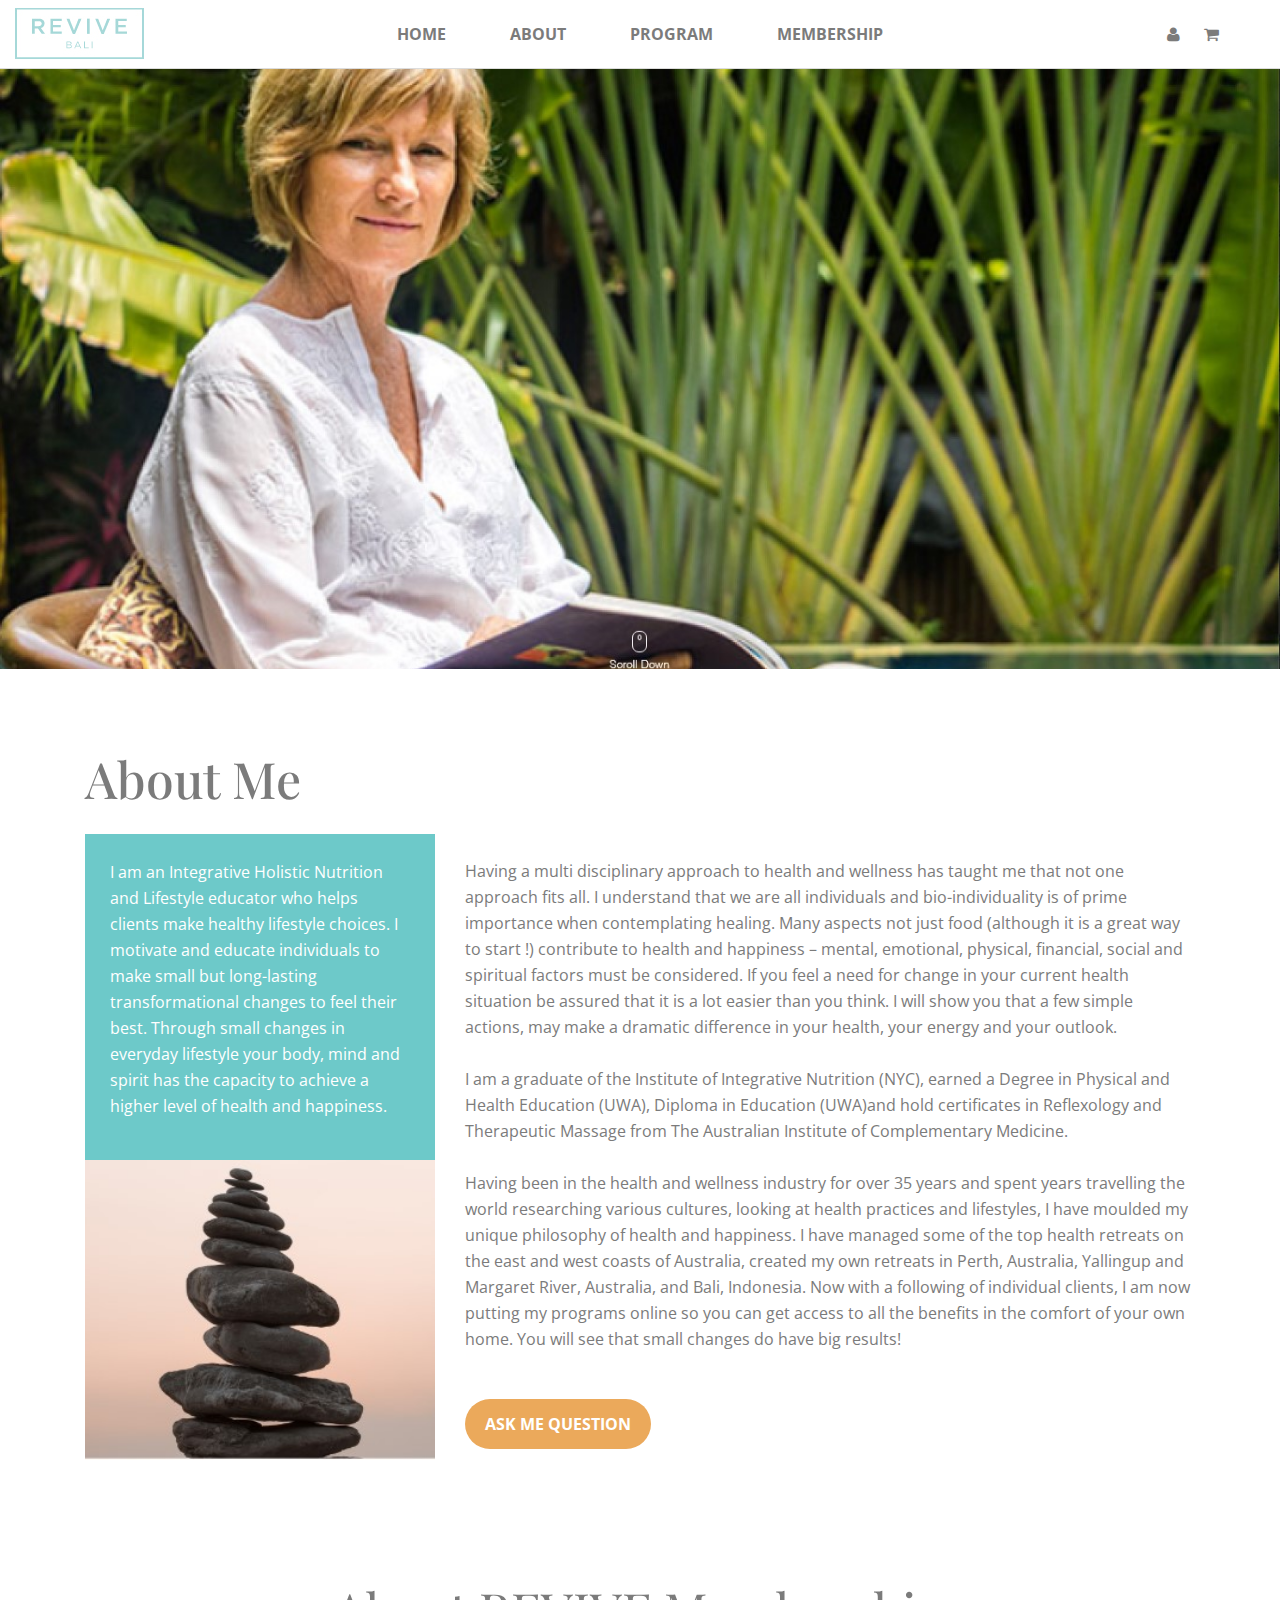
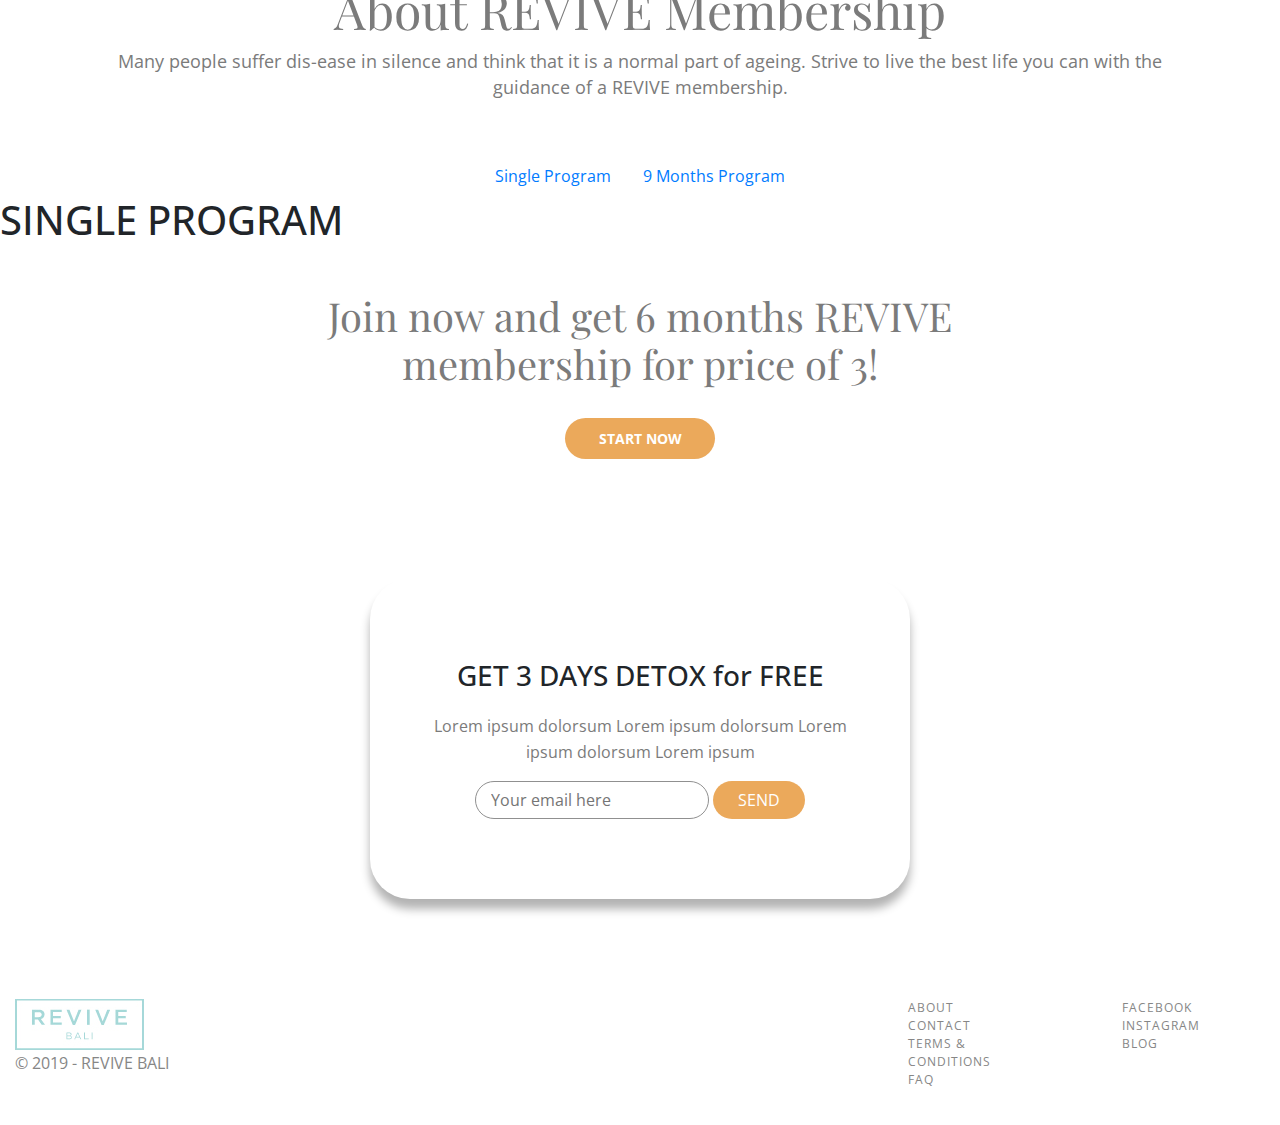
==== about.html @ ea2f96fe "'update_about'" ====
<!DOCTYPE HTML>
<html lang="en">
  <head>
    <meta charset="utf-8">
    <meta name="viewport" content="width=device-width, initial-scale=1, shrink-to-fit=no">
    
    <title>ABOUT - REVIVE</title>
    <link rel="stylesheet" href="css/bootstrap.min.css">
    <link rel="stylesheet" href="css/font-awesome.css">
    <link rel="stylesheet" href="css/style.css">

  </head>
  <body>

    <div class="col-lg-12 header">
      <div class="row">
        <div class="col-lg-2">
          <img src="images/logo.jpg" class="img-fluid" alt="REVIVE">
          <div class="barmenu">
              <a href="#" class="menu">
                  <div class="bar"></div>
                  <div class="bar"></div>
                  <div class="bar"></div>
              </a>
          </div>
        </div>
        <div class="col-lg-8">
          <ul class="mainmenu">
              <li><a href="#">HOME</a></li>
              <li><a href="#">ABOUT</a></li>
              <li><a href="#">PROGRAM</a></li>
              <li><a href="#">MEMBERSHIP</a></li>
          </ul>
        </div>
        <div class="col-lg-2">
          <ul class="rightmenu">
              <li><a href="#"><i class="fa fa-user" aria-hidden="true"></i></a></li>
              <li><a href="#"><i class="fa fa-shopping-cart" aria-hidden="true"></i></a></li>
          </ul>
        </div>
      </div>
    </div>

    <div class="banner bannerhalf morehalfheight" style="background:url(images/about1.jpg) no-repeat center top;background-size:cover;-webkit-background-size:cover;-moz-background-size:cover;-ms-background-size:cover;-o-background-size:cover;">
    </div>

    <div class="about1">
    	<div class="container">
    		<div class="row">
    			<div class="col-lg-12">
    				<h1>About Me</h1>
    			</div>
    			<div class="col-lg-4">
    				<div class="tb">
    					<div class="cell">
    						<div class="wrapblue">
    							<p>I am an Integrative Holistic Nutrition and Lifestyle educator who helps clients make healthy lifestyle choices.    I motivate and educate individuals to make small but long-lasting transformational changes to feel their best. Through small changes in everyday lifestyle your body, mind and spirit has the capacity to achieve a higher level of health and happiness.</p>
    						</div>
    						<div class="wrapimgstone" style="background:url('images/about2.jpg') no-repeat center center;background-size: cover;-webkit-background-size: cover;-moz-background-size: cover;-ms-background-size: cover;-o-background-size: cover;"></div>
    					</div>
    				</div>
    			</div>

    			<div class="col-lg-8">
    				<div class="tb">
    					<div class="cell">
    						<div class="wraptransparent">
    							<p>Having a multi disciplinary approach to health and wellness has taught  me that not one approach fits all.  I understand that we are all individuals and bio-individuality is of prime importance when contemplating healing.  Many aspects not just food (although it is a great way to start !) contribute to health and happiness – mental, emotional, physical, financial, social and spiritual factors must be considered.  If you feel a need for change in your current health situation be assured that it is a lot easier than you think.  I will show you that a few simple actions, may make a dramatic difference in your health, your energy and your outlook.<br><br>

I am a graduate of the Institute of Integrative Nutrition (NYC), earned a Degree in Physical and Health Education (UWA), Diploma in Education (UWA)and hold certificates in Reflexology and Therapeutic Massage from The Australian Institute of Complementary Medicine.<br><br>

Having been in the health and wellness industry for over 35 years and spent years travelling the world researching various cultures, looking at health practices and lifestyles, I have moulded my unique philosophy of health and happiness.  I have managed some of the top health retreats on the east and west coasts of Australia,  created my own retreats in Perth, Australia, Yallingup and Margaret River, Australia, and Bali, Indonesia. Now with a following of individual clients, I am now  putting my programs online so you can get access to all the benefits in the comfort of your own home. You will see that small changes do have big results!   
</p>						
								<div class="atag">
									<a href="#">ASK ME QUESTION</a>
								</div>
    						</div>
    					</div>
    				</div>
    			</div>

    		</div>
    	</div>
    </div>

    <div class="about2">
    	<div class="container">
    		<div class="row">
    			<div class="col-lg-12">
    				<h2>About REVIVE Membership</h2>
    				<p>Many people suffer dis-ease in silence and think that it is a normal part of ageing. Strive to live the best life you can with the guidance of a REVIVE membership.</p>
    			</div>
    		</div>
    	</div>
    </div>

    <div class="tabprogram">
    	<div class="container">
    		<div class="row">
    			<div class="col-lg-12">
    				<ul class="nav justify-content-center">
					  <li class="nav-item">
					    <a class="nav-link singleprog" href="#">Single Program</a>
					  </li>
					  <li class="nav-item">
					    <a class="nav-link 9monthprog" href="#">9 Months Program</a>
					  </li>
					</ul>
    			</div>
    		</div>
    	</div>
    </div>


    <div class="hide" id="singleprog">
    	<h1>SINGLE PROGRAM</h1>
    </div>

    <div class="hide" id="9monthprog">
    	<h1>9 Months PROGRAM</h1>
    </div>

    <div class="joinnow" style="background:url(https://via.placeholder.com/1920) no-repeat center center;background-size:cover;-webkit-background-size:cover;-moz-background-size:cover;-ms-background-size:cover;-o-background-size:cover;">
		<div class="container">
			<div class="row">
				<div class="col-lg-8 offset-lg-2">
					<h3>Join now and get 6 months REVIVE membership for price of 3!</h3>
					<div class="atag">
						<a href="#">START NOW</a>
					</div>
				</div>
			</div>
		</div>
   	</div>

    <div class="newsletter">
      <div class="container">
        <div class="row">
            <div class="col-lg-6 offset-lg-3">
                <div class="wrapform">
                  <h3 class="text-center">GET 3 DAYS DETOX for FREE</h3>
                  <p class="text-center">Lorem ipsum dolorsum Lorem ipsum dolorsum Lorem ipsum dolorsum Lorem ipsum </p>

                  <form>
                      <input type="email" placeholder="Your email here"> <input type="submit" value="SEND">
                  </form>
                </div>
            </div>
        </div>
      </div>
    </div>

    <div class="col-lg-12 footer">
      <div class="row">
        

        <div class="col-lg-8">
          <img src="images/logo.jpg" class="img-fluid" alt="REVIVE"><br>
          <p>&copy; 2019 - REVIVE BALI</p>
        </div>
        <div class="col-lg-2">
          <ul>
              <li><a href="#">ABOUT</a></li>
              <li><a href="#">CONTACT</a></li>
              <li><a href="#">TERMS & CONDITIONS</a></li>
              <li><a href="#">FAQ</a></li>
          </ul>
        </div>
        <div class="col-lg-2">
          <ul>
              <li><a href="#">FACEBOOK</a></li>
              <li><a href="#">INSTAGRAM</a></li>
              <li><a href="#">BLOG</a></li>
          </ul>
        </div>

      </div>
    </div>

    <script src="js/jquery.min.js"></script>
    <script src="js/bootstrap.min.js"></script>
    <script>
        $(document).on('ready', function(){
            $('.barmenu a').on('click', function(){
                $('ul.mainmenu').toggleClass('mainmenuopen');
                $('ul.rightmenu').toggleClass('rightmenuopen');
            })

            $('#singleprog').addClass('opennow')

            $('.singleprog').on('click', function(){
            	$('#9monthprog').removeClass('opennow')
            	$('#singleprog').addClass('opennow')
            	return false;
            })

             $('.9monthprog').on('click', function(){
             	$('#singleprog').removeClass('opennow')
            	$('#9monthprog').addClass('opennow')
            	return false;
            })
        })
    </script>
  </body>
</html>
---- css/style.css ----
@import url('https://fonts.googleapis.com/css?family=Open+Sans:300,300i,400,400i,600,600i,700,700i,800,800i|Playfair+Display:400,400i,700,700i,900,900i&display=swap');
/*


    font-family: 'Playfair Display', serif;

    font-family: 'Open Sans', sans-serif;

*/
*{
	font-family: 'Open Sans', sans-serif;
	font-weight: 400;
}
.hide{
	display: none;
}
.opennow{
	display: block;
}
p{
	color:#7b7b7b;
	line-height: 26px;
}
.space{
	height: 40px;
}
html,body{
	width: 100%;
	height: 100%;
}
.barmenu{
	display: none;
}
.header{
	position: relative;
    width: 100%;
	background: #fff;
    border-bottom: 1px solid gainsboro;
    padding-top:8px;
}
.header ul.mainmenu{
	margin:0;
	padding:0;
	text-align: center;
	position: relative;
	top:4px;
	text-decoration: none;
}
.header ul.mainmenu li{
	display: inline-block;
	list-style-type: none;
}
.header ul.mainmenu li a{
	display: block;
	padding:10px 30px;
	font-weight: 700;
	color:#7b7b7b;
	text-transform: uppercase;
	text-decoration: none;
}
.header ul.mainmenu li a:hover{
	color:#6dc9c9;
}
.header ul.rightmenu{
	text-align: center;
	position: relative;
	top:4px;
	
}
.header ul.rightmenu li{
	display: inline-block;
	list-style-type: none;
}
.header ul.rightmenu li a{
	display: block;
	padding:10px;
	font-weight: 700;
	color:#7b7b7b;
	text-transform: uppercase;
	text-decoration: none;
}
.header ul.rightmenu li a:hover{
	color:#6dc9c9;
}
.banner{
	width: 100%;
	height: 100%;
}
.bannerhalf{
	height: 300px;
}
.morehalf{
	height: 400px !important;
}
.morehalfheight{
	height: 600px;
}
.about1{
	padding:80px 0;
}
.about1 .wrapblue{
	background:#6dc9c9;
	padding:25px;
}
.about1 .wrapblue p{
	color:#fff;
}
.about1 .wrapimgstone{
	width: 100%;
	height: 300px;
}
.about1 h1{
	font-family: 'Playfair Display', serif;
	font-size: 50px;
	margin:0 0 25px;
	color:#7b7b7b;
}
.about1 .atag{
	margin-top:60px;
}
.about1 .atag a{
	background:#EBA95B;
	padding: 14px 20px;
	text-align: center;
	color:#fff;
	border-radius: 40px;
	text-decoration: none;
	font-weight: 700;
}
.about1 .atag a:hover{
	background:#CC924D;
}
.about2{
	padding:40px 0;
}
.about2 h2{
	font-family: 'Playfair Display', serif;
	font-weight: 400;
	text-align: center;
	font-size: 50px;
	color:#7b7b7b;
}
.about2 p{
	text-align: center;
	font-size: 18px;
}
.tb{
	display: table;
	width: 100%;
	height: 100%;
}
.tb .cell{
	display: table-cell;
	width: 100%;
	height: 100%;
	vertical-align: middle;
}
.wraptextbanner{
	width: 620px;
	display: block;
	margin:0 auto;
}
.wraptextbanner h1{
	font-family: 'Playfair Display', serif;
	font-size: 42px;
	text-align: center;
	color:#fff;
	font-weight: 400;
}
.wraptextbanner h2{
	font-size: 38px;
	text-align: center;
	color:#fff;
	font-weight: 700;
	border:1px solid #fff;
	padding:10px 40px;
}
.wraptextbanner p{
	text-align: center;
	font-size: 22px;
	color:#fff;
}
.wraptextbanner h3{
	font-family: 'Playfair Display', serif;
	font-weight: 400;
	font-size: 40px;
	text-align: center;
	color:#fff;
}
.wraptextbanner h3.monthly{
	border:1px solid #fff;
	padding:10px 0;
}
.wraptextbanner h3.titlemorehalf {
    border: none;
    padding: 10px 0;
    font-size: 32px;
}
.wraptextbanner p.psmall{
	font-size: 14px;
}
.mcfirst{
	padding:80px 0;
}
.mcfirst img{
	display: block;
	margin:0 auto 50px;
}
.mcfirst h2{
	font-family: 'Playfair Display', serif;
	font-weight: 400;
	text-align: center;
	margin:20px 0;
}
.mcfirst p{
	text-align: center;
	font-size: 14px;
	margin:0;
}
.mcfirst .atag{
	margin:50px 0 0;
}
.mcfirst .atag a{
	    display: block;
    width: 200px;
    text-align: center;
    background: #EBA95B;
    border-radius: 25px;
    margin: 0 auto;
    color: #fff;
    padding: 10px 0;
    text-decoration: none;
}
.mcfirst .atag a:hover{
	background: #e8b578;
}
.mcfirstbgcolor{
	background: #FFE2D2;
}
.mcfirstbgcolor h2{
	color:#9F9792;
}
.mcfirstbgcolor p{
	color:#9F9792;
}
.why{
	padding:80px 0;
}
.whycustom{
	padding:150px 0 80px;
}
.why h2{
	font-size: 80px;
	font-family: 'Playfair Display', serif;
	font-weight: 400;
	margin:0 0 50px 50px;
}
.why h2:before{
	content: "";
    width: 300px;
    height: 600px;
    background: #A5D8D8;
    position: absolute;
    z-index: -1;
    left: -50px;
    top: -82px;
}
.why img{
	display: block;
	margin:0 auto;
}
.why .labelstep{
	color:#A5D8D8;
}
.why h3{
	font-family: 'Playfair Display', serif;
	font-weight: 400;
	font-size: 35px;
}
.why .line{
	width: 40px;
	height: 2px;
	background: #A5D8D8;
	margin:20px 0;
}
.chooseindividual{
	padding:80px 0;
	background: #FFE2D2;
}
.chooseindividualwhite{
	padding:80px 0;
	background: #FFF;
}
.chooseindividual .labelstep,
.chooseindividualwhite .labelstep{
	color:#A5D8D8;
}
.chooseindividual h3,
.chooseindividualwhite h3{
	font-family: 'Playfair Display', serif;
	font-weight: 400;
	font-size: 35px;
}
.chooseindividual .line,
.chooseindividualwhite .line{
	width: 40px;
	height: 2px;
	background: #A5D8D8;
	margin:20px 0;
}
.chooseindividualwhite .atag a {
    display: block;
    background: #EBA95B;
    color: #fff;
    padding: 10px;
    border-radius: 30px;
    width: 150px;
    font-size: 14px;
    font-weight: 700;
    text-align: center;
    text-transform: uppercase;
}
.secfasting{
	padding:80px 0;
	background: #F6F6F6;
}
.secfasting h2{
	font-size: 60px;
	font-family: 'Playfair Display', serif;
	font-weight: 400;
}
.secfasting .line{
	width: 50px;
	height: 3px;
	background: #A5D8D8;
	margin:25px 0;
}
.secfasting img{
	margin-bottom:25px;
}
.secfasting ul{
	margin:0 0 0 15px;
	padding:0;
}
.secfasting ul li{
	font-size: 16px;
	padding:5px 0;
}
.banner .sosmed{
	position: absolute;
	bottom:10px;
	right:10px;
}
.banner .sosmed ul{
	margin:0;
	padding:0;
	text-align: center;
}
.banner .sosmed ul li{
	display: inline-block;
	list-style-type: none;
}
.banner .sosmed ul li a{
	display: block;
	color:#fff;
	padding:0 15px;
	text-align: center;
}
.banner .sosmed ul li a:hover{
	color:#333;
}
.greysection{
	background:#f6f6f6;
	padding:30px 0;
}
.greysection ul{
	text-align: center;
	margin:0;
	padding:0;
}
.greysection ul li{
	display: inline-block;
}
.greysection ul li a{
	display: block;
	padding:0 20px;
	font-weight: 700;
	text-decoration: none;
	color:#333;
	letter-spacing: 1px;
}
.greysection ul li a:hover{
	color:#939393;
}
.wrapproducts{
	padding: 80px 0;
}
.wrapproducts h3{
	font-family: 'Playfair Display', serif;
	font-weight: 400;
	margin:20px 0 10px;	
	color:#A5D8D8;
}
.wrapproducts h4{
	font-family: 'Playfair Display', serif;
	font-weight: 400;
	margin:5px 0 0;	
}
.wrapproducts p{
	font-size: 14px;
	margin:0 0 10px;	
}
.wrapproducts p a{
	text-decoration: underline;
	color:#000;
}
.programstart{
	padding:80px 0;
}
.programstart img{
	display: block;
	margin:0 auto;
}
.programstart h3{
	text-align: center;
	margin:15px 0;
	font-size: 18px;
	font-weight: 600;
	color:#000;
}
.programstart p{
	text-align: center;
	color:#333;
	font-size: 14px;
	padding:0;
	margin:0;
}
.programstart .atag{
	margin-top:50px;
}
.programstart .atag a {
    display: block;
    width: 200px;
    text-align: center;
    background: #EBA95B;
    border-radius: 25px;
    margin: 0 auto;
    color: #fff;
    padding: 10px 0;
    text-decoration: none;
}
.programstart .atag a:hover{
	background: #e8b578;
}
.programone .wrap .imgplace{
	height: 500px;
}
.programone .wrap .wrapinside{
	padding:0 25%;
}
.programone .wrap .wrapinside h3{
	font-size: 40px;
	font-family: 'Playfair Display', serif;
	font-weight: 400;
	margin:0 0 30px;
	color:#7B7B7B;
}
.programone .wrap .wrapinside p{
	font-size: 14px;
	color:#333;
	margin:0;
}
.programone .wrap .wrapinside .atag{
	margin-top:30px;
}
.programone .wrap .wrapinside .atag a{
	display: block;
	background: #EBA95B;
	color:#fff;
	padding:10px;
	border-radius: 30px;
	width: 150px;
	font-size: 14px;
	font-weight: 700;
	text-align: center;
	text-transform: uppercase;
}
.joinnow{
	padding:40px 0;
}
.joinnow h3{
	font-size: 40px;
	font-family: 'Playfair Display', serif;
	font-weight: 400;
	margin:0 0 30px;
	color:#7B7B7B;
	text-align: center;
}
.joinnow .atag{
	margin-top:20px;
	width: 100%;
}
.joinnow .atag a{
	display: block;
	background: #EBA95B;
	color:#fff;
	padding:10px;
	border-radius: 30px;
	width: 150px;
	font-size: 14px;
	font-weight: 700;
	text-align: center;
	text-transform: uppercase;
	margin:0 auto;
}
.down{
	position: absolute;
	width: 100%;
	bottom:30px;
}
.dot{
	width: 29px;
    height: 50px;
    display: block;
    margin: 0 auto;
    background: transparent;
    border-radius: 18px;
    border: 1px solid white;
}
.dot a{
	display: block;
	width: 10px;
	height: 10px;
	background: #fff;
	border-radius: 50%;
	margin:4px auto 0;
}
.firstsection{
	padding:40px 0;
}
.firstsection h2{
	text-align: center;
	margin:0 0 30px;
}
.firstsection p{
	text-align: center;

}
.bgsquare{
	height: 600px;
	width: 600px;
}
.bgsquare .caption{
	position: absolute;
	bottom:10px;
	left:10px;
	color:#fff;
	font-style: italic;
}
.wraptext{
	padding:40px;
}
.sec2{
	padding:0 0 60px;
}
.thirdsection{
	padding:60px 0;
}
.thirdsection p{
	text-align: center;
	color:#fff;
	font-family: 'Playfair Display', serif;
	font-weight: 400;
	font-size: 22px;
}
.thirdsection h2{
	font-family: 'Playfair Display', serif;
	font-weight: 400;
	margin:0 0 40px;
	font-size: 50px;
	color:#fff;
	text-align: center;
}
.fourthsection{
	padding:80px 0;
}
/*.fourthsection .mainimg{
	float:left;
	width: 50%;
	margin-right: 15px;
	height: 615px;
	margin-bottom:10px;

  	filter: blur(4px);
  	-webkit-filter: blur(4px);
}*/
.fourthsection p{
	color:#7b7b7b;
	font-size: 18px;
	line-height: 22px;
}
.fourthsection .atag{
	margin-top:50px;
}
.fourthsection a{
	color:#fff;
	text-decoration: underline;
}
.fourthsection a:hover{
	color:#8d8dd7;
}
.fourthsection .wrapflipimg{
	overflow: hidden;
}
.fourthsection h2{
	font-family: 'Playfair Display', serif;
	font-weight: 400;
	font-size: 50px;
	color:#7B7B7B;
	margin:0 0 25px;
}
.fourthsection h3{
	font-family: 'Playfair Display', serif;
	font-weight: 400;
	color:#fff;
	font-size: 40px;
	margin:0 0 30px;
}

.fourthsection .wrap{
	position: absolute;
	left:20px;
	top:20px;
	padding:20px;
}
.fourthsection .wrap p{
	color:#f9f9f9;
}
/*.fourthsection .phead{
	color:#676767;
}
.fourthsection .rightimg,
.fourthsection .thirdimg{
	height: 300px;
	margin-bottom:15px;
	margin-left:52%;
}
.fourthsection .lastimg{
	height: 300px;
	margin-bottom:15px;
}
.fourthsection .wraptext{
	position: relative;
}
.fourthsection .wrap{
	    padding: 40px;
    position: absolute;
    width: 50%;
}*/

.fourthsection .mainimg1{
	position: relative;
	float:left;
	width: 48%;
}
.fourthsection .mainimg1 .mainimg{
	width: 100%;
	height: 620px;
}
.fourthsection .mainimg2{
	float: right;
	width: 50%;
	position: relative;
}
.fourthsection .wrapsecond{
	position: relative;
	margin-bottom:20px;
}
.fourthsection .mainimg2 .mainimg{
	width: 100%;
	height: 300px;
}
.fourthsection .mainimg3{
	position: relative;
}
.fourthsection .mainimg3 .mainimg{
	width: 100%;
	height: 300px;
}
.fourthsection .mainimg1,
.fourthsection .mainimg2,
.fourthsection .mainimg3{
	transition: all 0.3s ease-in-out;
	-webkit-transition: all 0.3s ease-in-out;
	-moz-transition: all 0.3s ease-in-out;
	-ms-transition: all 0.3s ease-in-out;
	-o-transition: all 0.3s ease-in-out;
}
.fourthsection .mainimg1 .mainimg,
.fourthsection .mainimg2 .mainimg,
.fourthsection .mainimg3 .mainimg{
	filter: blur(5px);
  	-webkit-filter: blur(5px);
  	transition: all 0.3s ease-in-out;
	-webkit-transition: all 0.3s ease-in-out;
	-moz-transition: all 0.3s ease-in-out;
	-ms-transition: all 0.3s ease-in-out;
	-o-transition: all 0.3s ease-in-out;
}
.fourthsection .mainimg1:hover .mainimg,
.fourthsection .mainimg2:hover .mainimg,
.fourthsection .mainimg3:hover .mainimg{
	transition: all 0.3s ease-in-out;
	-webkit-transition: all 0.3s ease-in-out;
	-moz-transition: all 0.3s ease-in-out;
	-ms-transition: all 0.3s ease-in-out;
	-o-transition: all 0.3s ease-in-out;
	filter: blur(0);
  	-webkit-filter: blur(0);
}
.fourthsection .mainimg2:hover .mainimg{
	filter: blur(5px);
  	-webkit-filter: blur(5px);
  	transition: all 0.3s ease-in-out;
	-webkit-transition: all 0.3s ease-in-out;
	-moz-transition: all 0.3s ease-in-out;
	-ms-transition: all 0.3s ease-in-out;
	-o-transition: all 0.3s ease-in-out;
}
.fourthsection .mainimg2 .wrapsecond:hover .mainimg{
	transition: all 0.3s ease-in-out;
	-webkit-transition: all 0.3s ease-in-out;
	-moz-transition: all 0.3s ease-in-out;
	-ms-transition: all 0.3s ease-in-out;
	-o-transition: all 0.3s ease-in-out;
	filter: blur(0);
  	-webkit-filter: blur(0);
}
.bannerlogin{
	width: 100%;
	height: 100%;
}
.bannerlogin .row{
	height: 100%;
}
.bannerlogin .row .col-lg-6{
	height: 100%;
}
.bannerlogin h1{
	 font-family: 'Playfair Display', serif;
	 font-weight: 400;
	 font-size: 50px;
	 letter-spacing: 2px;
}
.bannerlogin .wrapinside{
	padding:0 25%;
}
.bannerlogin p a{
	color:#A5D8D8;
	text-decoration: none;
}
.bannerlogin p a:hover{
	color:#333;
}
.bannerlogin form input[type=text],
.bannerlogin form input[type=password]{
	width: 100%;
	height: 45px;
	border:none;
	border-radius: 40px;
	border:1px solid #A5D8D8;
	margin-bottom: 15px;
	padding:0 15px;
}
.bannerlogin form input[type=submit]{
	color:#fff;
	font-weight: 700;
	background:#A5D8D8;
	border:none;
	border-radius: 40px;
	text-align: center;
	width: 200px;
	display: block;
	margin:0;
	padding:20px 0;
}
.bannerlogin form input[type=submit]:hover{
	background:#8AB7B7;
}

.testi{
	padding:80px 0;
	background: #ffe2d2;
}
.testi .wraptesti{
	background: #fff;
	border-radius: 40px;
	padding:30px;
}
.testi h2{
	margin:0 0 40px;
	color:#7b7b7b;
}
.testi p{
	font-size: 16px;
	line-height: 25px;
	color:#7b7b7b;
}
.testi h3{
	margin:0 0 5px;
}
.testi .quote{
	display: block;
	margin:0 auto;
	    position: relative;
}
.testi .quote i.fa{
	font-size: 44px;
    width: 80px;
    height: 80px;
    margin: 0 auto;
    display: block;
    background: #6dc9c9;
    text-align: center;
    border-radius: 50%;
    color: #fff;
    line-height: 85px;
}
.testi .pos{
	position: absolute;
	width: 100%;
}
.testi .atag{
	margin-top:100px;
}
.testi .atag a{
	width: 150px;
	padding: 14px;
	text-align: center;
	margin:0 auto;
	display: block;
	background:#fff;
	border-radius: 37px;
}
.testi .moretesti{
	margin-top:100px;
}
.testi .hidetesti{
	display: none;
}
.testi .opentesti{
	display: block;
}
.newsletter{
	padding:80px 0;
}
.newsletter .wrapform{
	    border-radius: 40px;
    box-shadow: 0 10px 10px #b3b3b3;
    padding: 80px 40px;
}
.newsletter h3{
	margin:0 0 20px;
}
.newsletter form{
	text-align: center;
}
.newsletter form input[type=email]{
	height: 38px;
	border-radius: 40px;
	padding:0 15px;
	outline: 0;
	border: 1px solid #909090;
}
.newsletter form input[type=submit]{
	background: #eba95b;
	border-radius: 40px;
	color:#fff;
	height: 38px;
	padding:0 25px;
	border:none;
}
.footer{
	padding:20px 15px;
}
.footer ul li{
	list-style-type: none;
}
.footer ul li a{
	display: block;
	text-decoration: none;
	color:#868686;
	font-size: 12px;
	letter-spacing: 1px;
}
.footer ul li a:hover{
	color:#000;
}
.footer p{
	color:#868686;
}
@media only screen and (max-width: 991px){
	.wraptextbanner{
		width: 95%;
	}
	.bgsquare {

    	height: 400px;
    	width: 100%;

	}
	.fourthsection p{
		font-size: 16px;
	}
	.fourthsection h3{
		font-size: 35px;
	}
	.testi .atag {

	    margin-top: 0;

	}
	.testi .moretesti {

	    margin-top: 0;

	}
	.fourthsection .atag {

	    margin-top: 20px;

	}
	.fourthsection .mainimg1 .mainimg{
		height: 300px;
	}
	.fourthsection .mainimg1 {

	    position: relative;
	    float: none;
	    width: 100%;
	    margin-bottom:20px;

	}
	.fourthsection .mainimg2 {

    float: none;
    width: 100%;
    position: relative;

}
	.bannerlogin .row .col-lg-6 {
	    height: auto;
	}
	.barmenu{
		display: block;
    float: right;
    margin: 20px 10px;
	}
	.barmenu a{
		display: block;
	}
	.barmenu a .bar{
		width: 50px;
		height: 2px;
		margin-bottom: 7px;
		background: #000;
	}
	.header ul.mainmenu,
	.header ul.rightmenu{
		display: none;
		margin:0;
		padding:0;
	}
	.header ul.mainmenuopen,
	.header ul.rightmenuopen{
		display: block;
	}
	.header ul.mainmenu li,
	.header ul.rightmenu li{
		display: block;
	}
	.fourthsection .mainimg{
		float:none;
		width: 100%;
		height: auto;
	}
	.fourthsection .rightimg, .fourthsection .thirdimg{
		width: 100%;
		height: auto;
		margin-left:0;
	}
	.fourthsection .lastimg{
		height: auto;
	}

	.testi .wraptesti {
	    margin-bottom: 80px;
	}
	.footer img{
		display: block;
		margin:0 auto;
	}
	.footer p{
		text-align: center;
	}
	.footer ul{
		margin:0 0 30px;
		padding:0;
		text-align: center;
	}
	

}

@media only screen and (max-width:620px){
	.fourthsection .mainimg1 .mainimg,
	.fourthsection .mainimg2 .mainimg,
	.fourthsection .mainimg3 .mainimg {
		height: 500px;
	}
	.newsletter form input[type="email"]{
		width:100%;
		margin-bottom:10px;
	}
	.newsletter .wrapform{
		padding:10px;
	}
	.wraptext {
		padding: 10px;
	}
	.wraptextbanner h1{
		font-size:25px;
	}
	.wraptextbanner p{
		font-size:14px;
	}
	.banner .sosmed{
		bottom:0;
	}
}
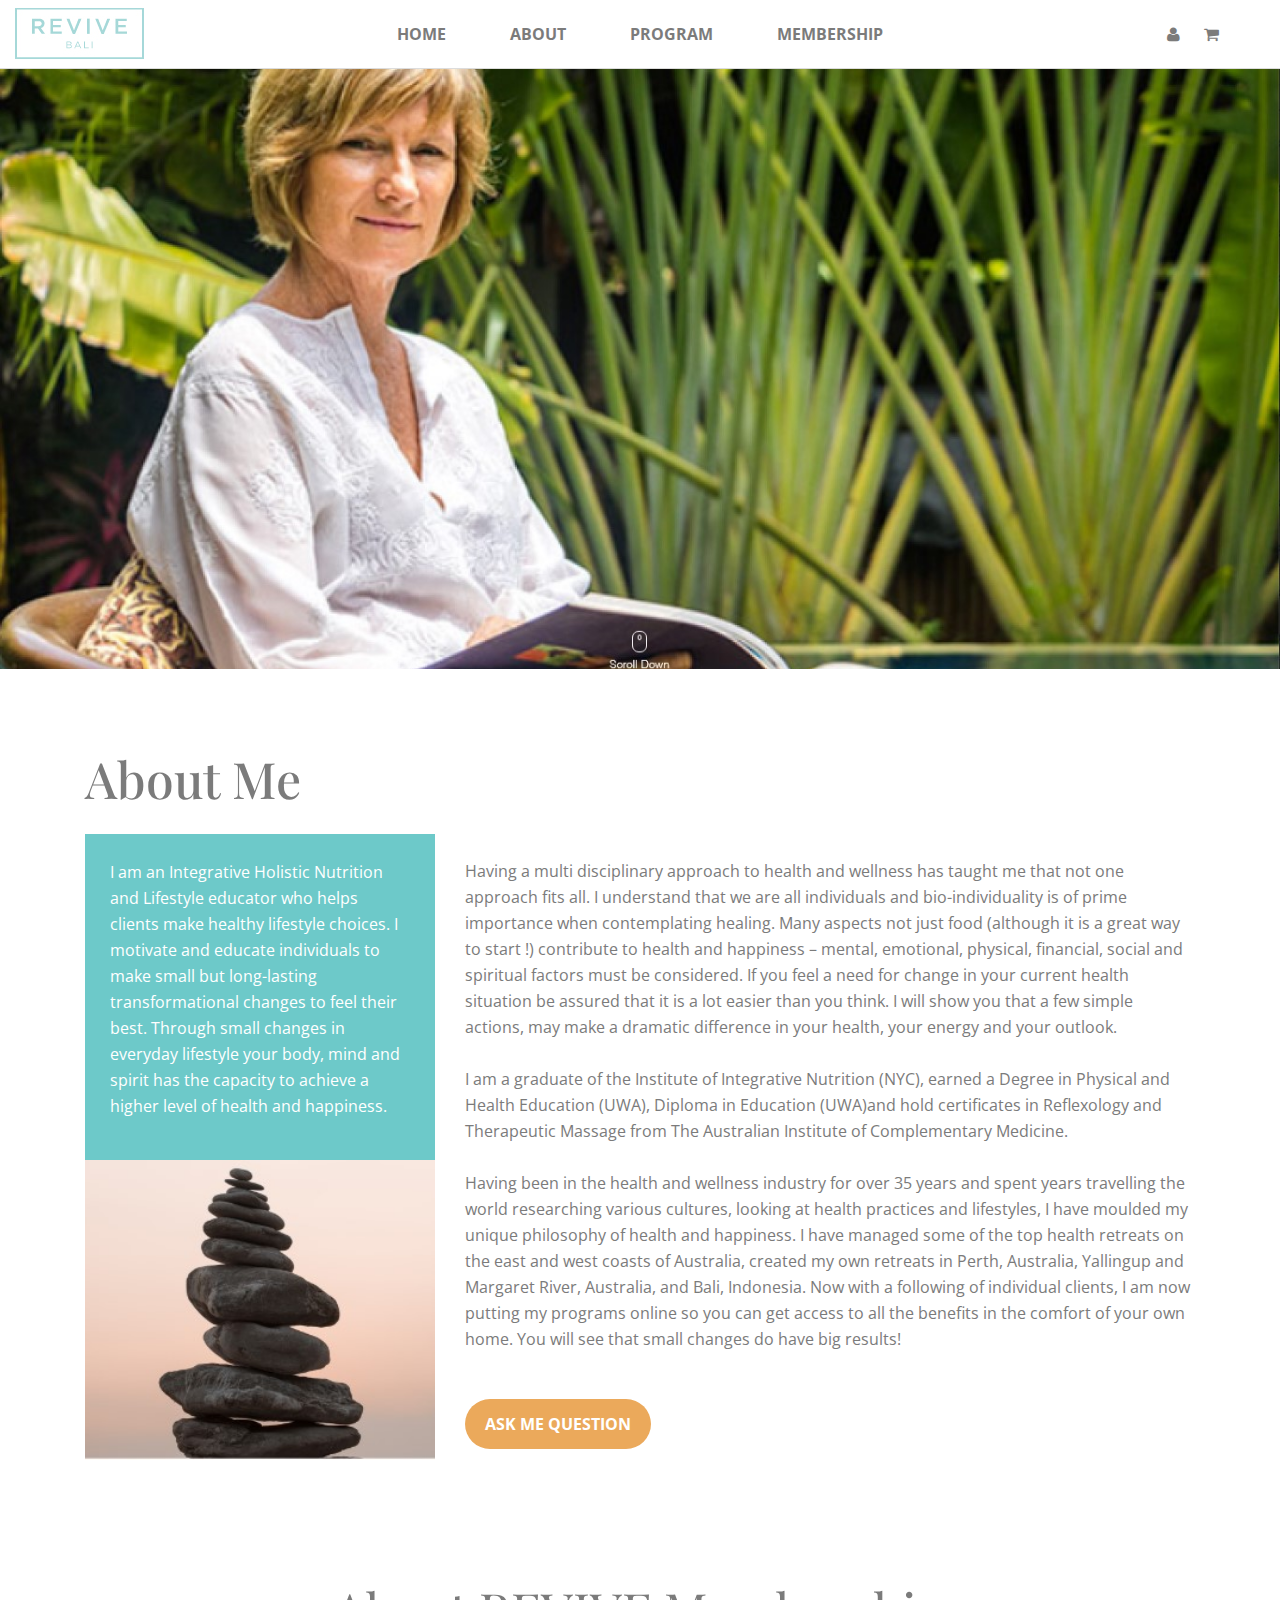
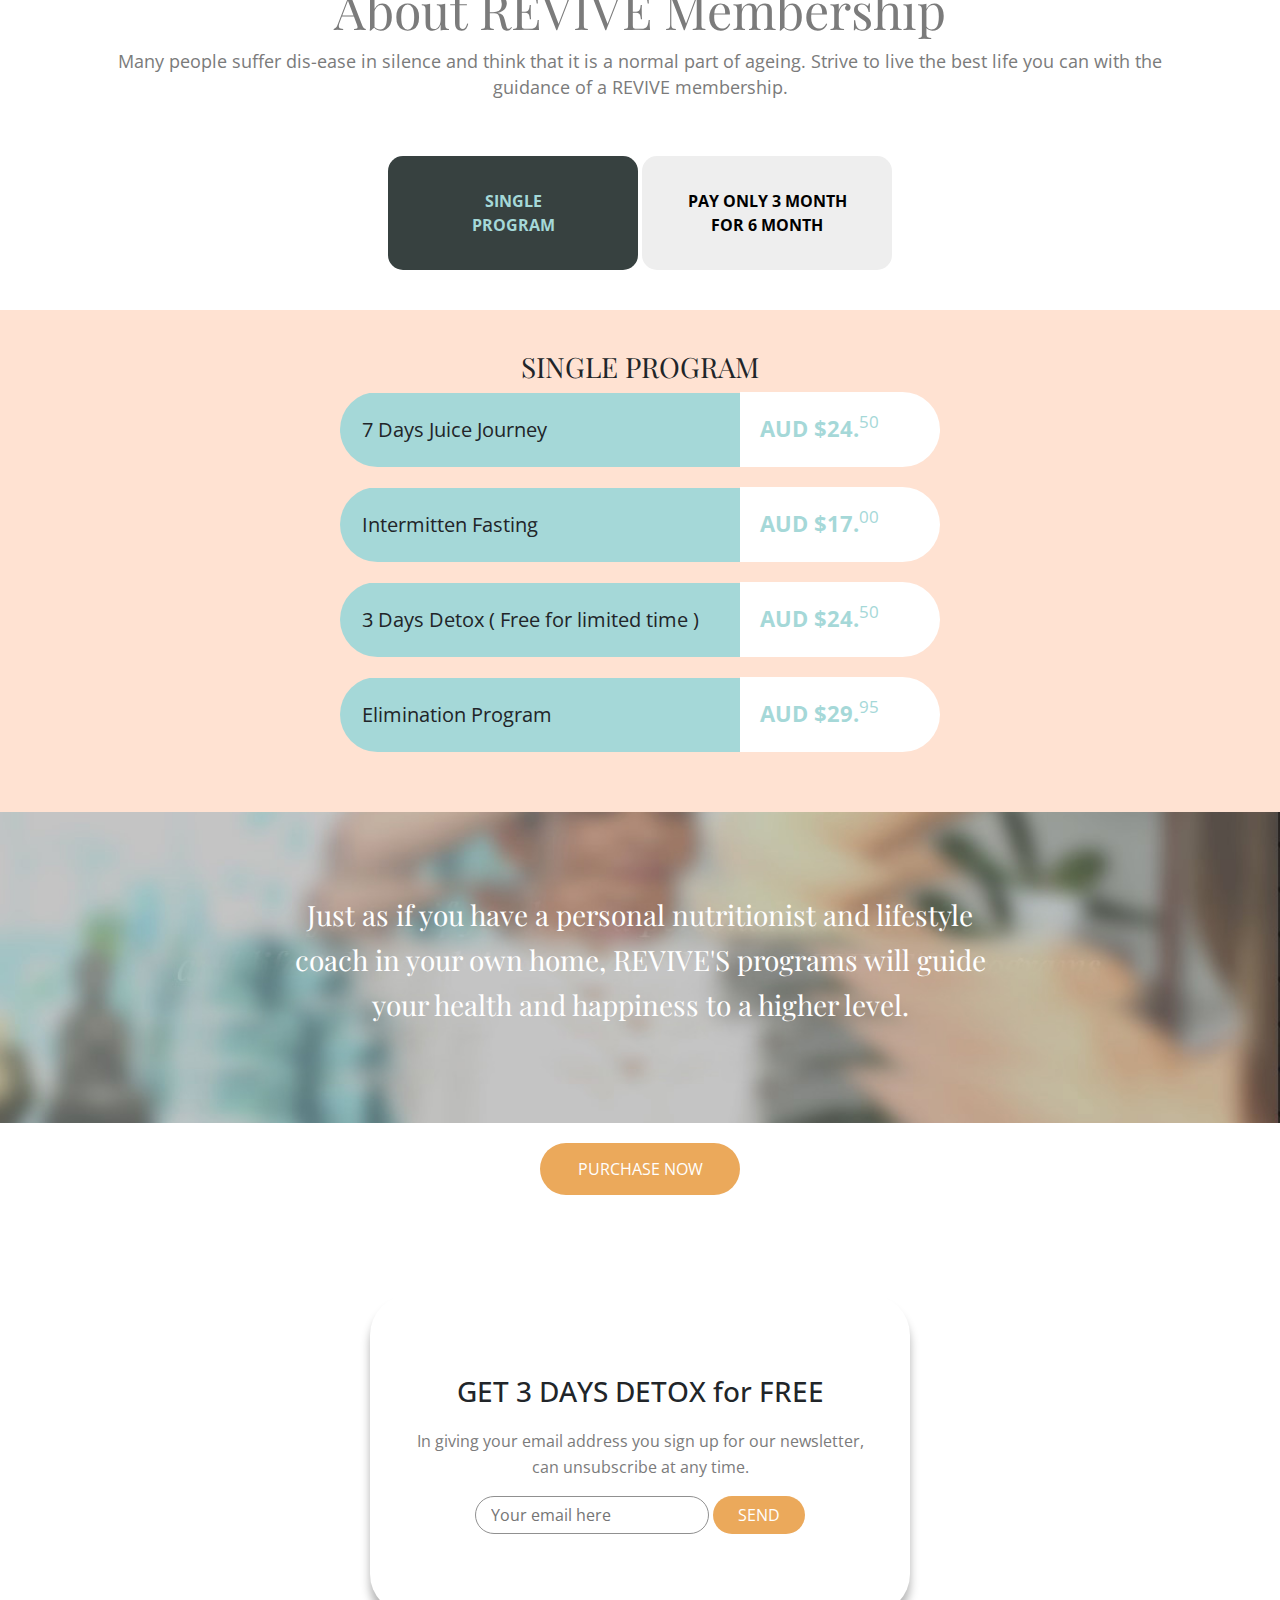
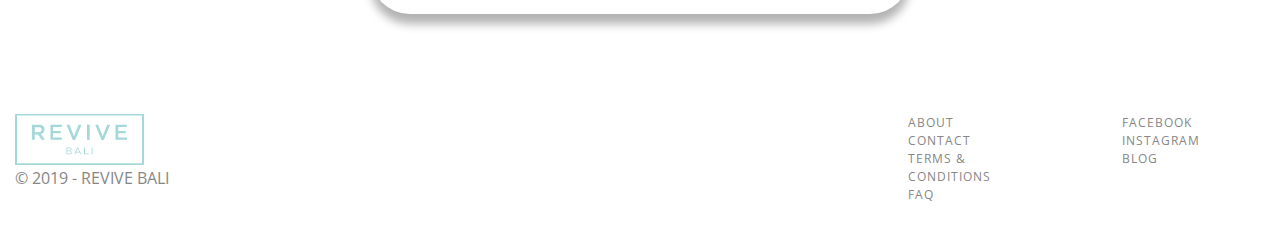
==== commit 3cd2170f: "'update'" ====
--- a/about.html
+++ b/about.html
@@ -100,10 +100,12 @@
     			<div class="col-lg-12">
     				<ul class="nav justify-content-center">
 					  <li class="nav-item">
-					    <a class="nav-link singleprog" href="#">Single Program</a>
+					    <a class="nav-link singleprog" href="#">Single <br>Program</a>
 					  </li>
+					  <li>&nbsp;</li>
 					  <li class="nav-item">
-					    <a class="nav-link 9monthprog" href="#">9 Months Program</a>
+					    <a class="nav-link ninemonthprog" href="#">PAY ONLY 3 MONTH <br>FOR 6 MONTH
+</a>
 					  </li>
 					</ul>
     			</div>
@@ -112,26 +114,63 @@
     </div>
 
 
-    <div class="hide" id="singleprog">
-    	<h1>SINGLE PROGRAM</h1>
-    </div>
-
-    <div class="hide" id="9monthprog">
-    	<h1>9 Months PROGRAM</h1>
-    </div>
-
-    <div class="joinnow" style="background:url(https://via.placeholder.com/1920) no-repeat center center;background-size:cover;-webkit-background-size:cover;-moz-background-size:cover;-ms-background-size:cover;-o-background-size:cover;">
+    <div class="flowprogram hide" id="singleprog">
+    	<div class="container">
+    		<div class="row">
+    			<div class="col-lg-12">
+    				<h3>SINGLE PROGRAM</h3>
+
+			    	<ul>
+			    		<li><span>7 Days Juice Journey</span><label>AUD $24.<sup>50</sup></label></li>
+			    		<li><span>Intermitten Fasting</span><label>AUD $17.<sup>00</sup></label></li>
+			    		<li><span>3 Days Detox ( Free for limited time )</span><label>AUD $24.<sup>50</sup></label></li>
+			    		<li><span>Elimination Program</span><label>AUD $29.<sup>95</sup></label></li>
+			    	</ul>
+    			</div>
+    		</div>
+    	</div>
+    	
+    </div>
+
+    <div class="flowprogram hide" id="ninemonthprog">
+    	<div class="container">
+    		<div class="row">
+    			<div class="col-lg-12">
+    				<h3>ALL PROGRAMS</h3>
+
+			    	<ul>
+			    		<li><span>7 Days Juice Journey</span><label>AUD $24.<sup>50</sup></label></li>
+			    	</ul>
+    			</div>
+    		</div>
+    	</div>
+    </div>
+
+
+
+    <div class="aboutquote" style="background:url(images/bg1.jpg) no-repeat center center;background-size:cover;-webkit-background-size:cover;-moz-background-size:cover;-ms-background-size:cover;-o-background-size:cover;">
 		<div class="container">
 			<div class="row">
 				<div class="col-lg-8 offset-lg-2">
-					<h3>Join now and get 6 months REVIVE membership for price of 3!</h3>
-					<div class="atag">
-						<a href="#">START NOW</a>
-					</div>
+					<p>Just as if you have a personal nutritionist 
+and lifestyle coach in your own home, REVIVE'S programs will guide your health and happiness to a higher level.</p>
 				</div>
 			</div>
 		</div>
    	</div>
+
+
+   	<div class="staybutton">
+		<div class="container">
+			<div class="row">
+				<div class="atag">
+					<a href="#">PURCHASE NOW</a>
+				</div>
+			</div>
+		</div>
+   	</div>
+
+
 
     <div class="newsletter">
       <div class="container">
@@ -139,7 +178,7 @@
             <div class="col-lg-6 offset-lg-3">
                 <div class="wrapform">
                   <h3 class="text-center">GET 3 DAYS DETOX for FREE</h3>
-                  <p class="text-center">Lorem ipsum dolorsum Lorem ipsum dolorsum Lorem ipsum dolorsum Lorem ipsum </p>
+                  <p class="text-center">In giving your email address you sign up for our newsletter, can unsubscribe at any time.</p>
 
                   <form>
                       <input type="email" placeholder="Your email here"> <input type="submit" value="SEND">
@@ -189,14 +228,14 @@
             $('#singleprog').addClass('opennow')
 
             $('.singleprog').on('click', function(){
-            	$('#9monthprog').removeClass('opennow')
+            	$('#ninemonthprog').removeClass('opennow')
             	$('#singleprog').addClass('opennow')
             	return false;
             })
 
-             $('.9monthprog').on('click', function(){
+             $('.ninemonthprog').on('click', function(){
              	$('#singleprog').removeClass('opennow')
-            	$('#9monthprog').addClass('opennow')
+            	$('#ninemonthprog').addClass('opennow')
             	return false;
             })
         })
--- a/css/style.css
+++ b/css/style.css
@@ -16,6 +16,89 @@
 }
 .opennow{
 	display: block;
+}
+.singleprog{
+	background:#374140;
+	padding: 10px;
+	border-radius: 15px;
+	color:#A5D8D8;
+	padding: 33px;
+	text-transform: uppercase;
+	font-weight: 700;
+}
+.singleprog:hover{
+	background:#2b4442;
+	color:#fff;
+}
+.tabprogram{
+	padding:0 0 40px;
+}
+.ninemonthprog{
+	background: #EEEEEE;
+	padding: 10px;
+	border-radius: 15px;
+	color:#000;
+	padding: 33px;
+	text-transform: uppercase;
+	font-weight: 700;
+}
+.ninemonthprog:hover{
+	background: #DBDBDB;
+	color:#FFF;
+}
+.flowprogram{
+	background:#FFE2D2;
+	padding:40px 0;
+}
+.flowprogram h3{
+	text-align: center;
+	font-family: 'Playfair Display', serif;
+	font-weight: 400;
+	color:;
+}
+.flowprogram ul{
+	margin:0; padding:0;
+	width: 600px;
+	display: block;
+	margin:0 auto;
+}
+.flowprogram ul li{
+	display: block;
+	margin:0 auto;
+	width: 100%;
+	height: 75px;
+	border-radius: 40px;
+	overflow: hidden;
+	margin-bottom:20px;
+}
+.flowprogram ul li span{
+	display: inline-block;
+	background:#A5D8D8;
+	width: 400px;
+	height: 75px;
+	padding:22px;
+	font-size: 20px;
+}
+.flowprogram ul li label{
+	display: inline-block;
+	background:#FFF;
+	color:#A5D8D8;
+	width: 200px;
+	height: 75px;
+	padding:20px;
+	font-size: 22px;
+	font-weight: 700;
+}
+.aboutquote{
+	padding:80px 0;
+}
+.aboutquote p{
+	font-family: 'Playfair Display', serif;
+	font-weight: 400;
+	font-size: 28px;
+	text-align: center;
+	color:#fff;
+	line-height: 45px;
 }
 p{
 	color:#7b7b7b;
@@ -594,6 +677,11 @@
   	filter: blur(4px);
   	-webkit-filter: blur(4px);
 }*/
+.tabprogram ul li a{
+	display: block;
+	width: 250px;
+	text-align: center;
+}
 .fourthsection p{
 	color:#7b7b7b;
 	font-size: 18px;
@@ -606,6 +694,27 @@
 	color:#fff;
 	text-decoration: underline;
 }
+.staybutton{
+	padding:20px 0;
+}
+.staybutton .atag{
+	width: 100%
+}
+.staybutton .atag a{
+	width: 200px;
+	padding: 14px;
+	text-align: center;
+	margin:0 auto;
+	display: block;
+	background:#EBA95B;
+	text-decoration: none;
+	color:#fff;
+	border-radius: 37px;
+}
+.staybutton .atag a:hover{
+	background:#CC924D;
+}
+
 .fourthsection a:hover{
 	color:#8d8dd7;
 }
@@ -900,6 +1009,17 @@
 	color:#868686;
 }
 @media only screen and (max-width: 991px){
+	.flowprogram ul{
+		width: 100%;
+	}
+	.flowprogram ul li{
+		height: auto;
+		text-align: center;
+	}
+	.flowprogram ul li span,
+	.flowprogram ul li label{
+		width: 100%;
+	}
 	.wraptextbanner{
 		width: 95%;
 	}
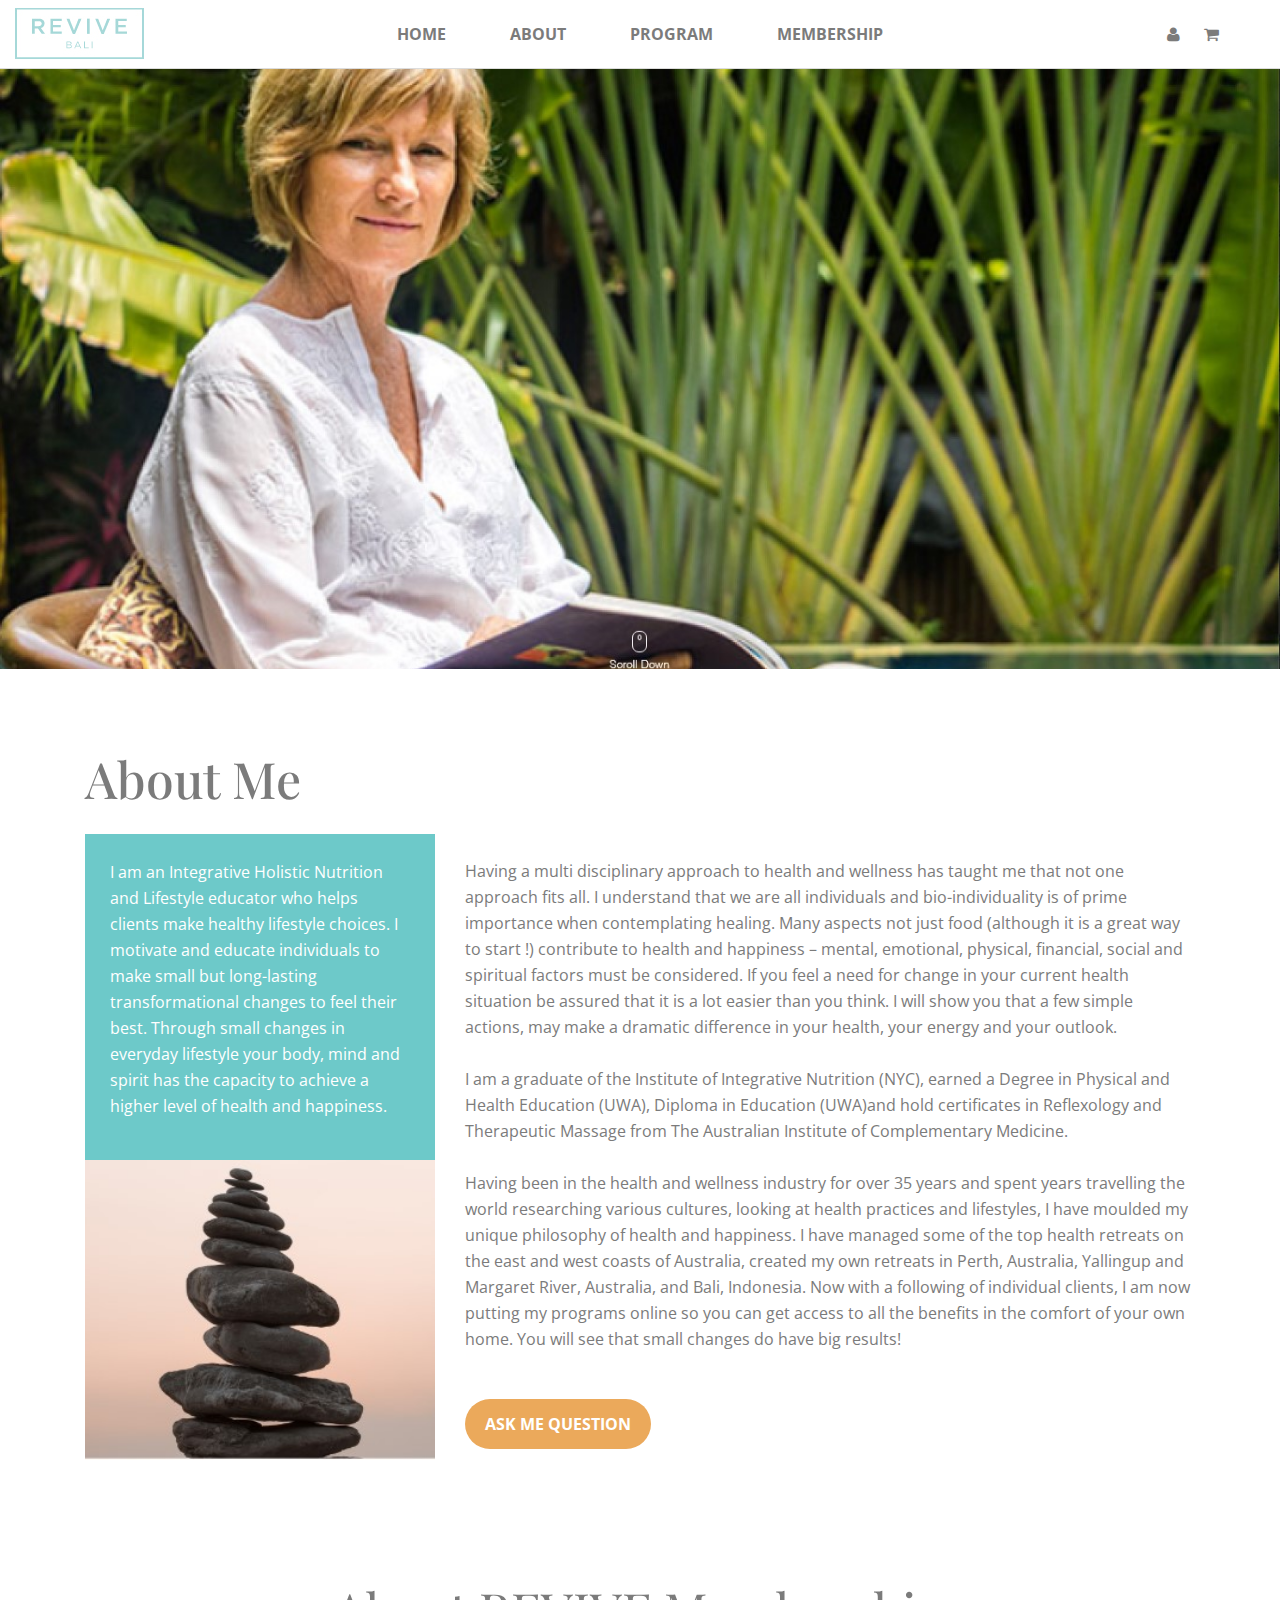
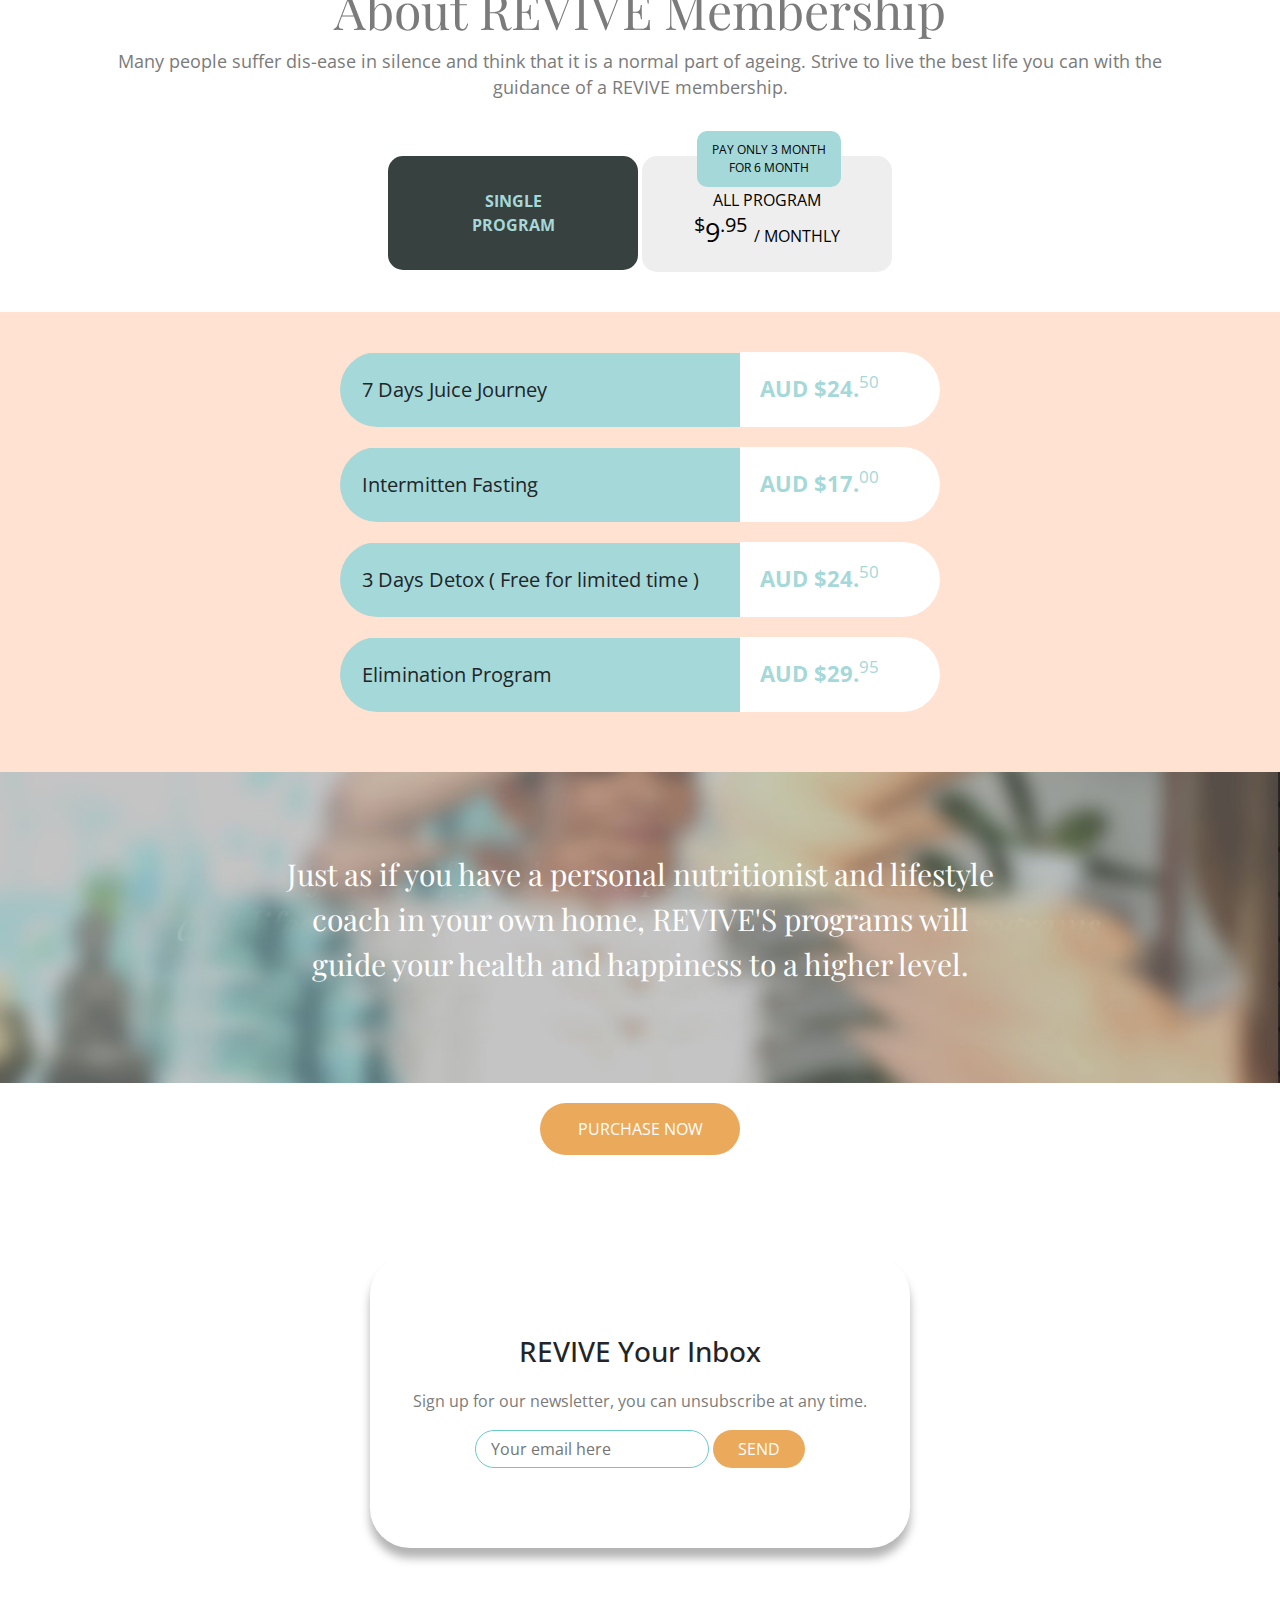
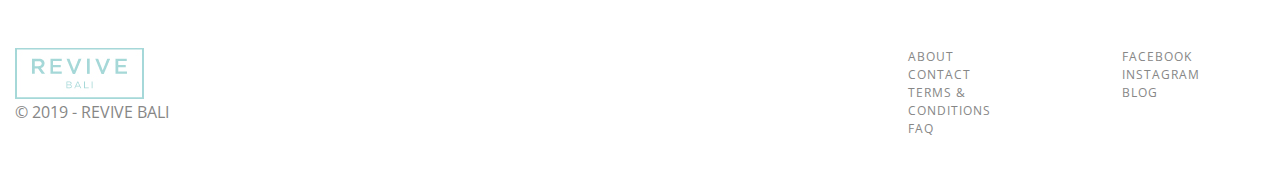
==== commit b855aa8d: "update_malam" ====
--- a/about.html
+++ b/about.html
@@ -4,7 +4,7 @@
     <meta charset="utf-8">
     <meta name="viewport" content="width=device-width, initial-scale=1, shrink-to-fit=no">
     
-    <title>ABOUT - REVIVE</title>
+    <title>REVIVE</title>
     <link rel="stylesheet" href="css/bootstrap.min.css">
     <link rel="stylesheet" href="css/font-awesome.css">
     <link rel="stylesheet" href="css/style.css">
@@ -26,17 +26,23 @@
         </div>
         <div class="col-lg-8">
           <ul class="mainmenu">
-              <li><a href="#">HOME</a></li>
-              <li><a href="#">ABOUT</a></li>
-              <li><a href="#">PROGRAM</a></li>
-              <li><a href="#">MEMBERSHIP</a></li>
+              <li><a href="index.html">HOME</a></li>
+              <li><a href="about.html">ABOUT</a></li>
+              <li><a href="program.html">PROGRAM</a></li>
+              <li><a href="membership.html">MEMBERSHIP</a></li>
           </ul>
         </div>
         <div class="col-lg-2">
           <ul class="rightmenu">
-              <li><a href="#"><i class="fa fa-user" aria-hidden="true"></i></a></li>
+              <li class="usermenumain"><a href="#"><i class="fa fa-user" aria-hidden="true"></i></a>
+                  <ul class="usermenuopen">
+                    <li><a href="login.html">Login</a></li>
+                    <li><a href="register.html">Register</a></li>
+                  </ul>
+              </li>
               <li><a href="#"><i class="fa fa-shopping-cart" aria-hidden="true"></i></a></li>
           </ul>
+          
         </div>
       </div>
     </div>
@@ -54,7 +60,8 @@
     				<div class="tb">
     					<div class="cell">
     						<div class="wrapblue">
-    							<p>I am an Integrative Holistic Nutrition and Lifestyle educator who helps clients make healthy lifestyle choices.    I motivate and educate individuals to make small but long-lasting transformational changes to feel their best. Through small changes in everyday lifestyle your body, mind and spirit has the capacity to achieve a higher level of health and happiness.</p>
+    							<p>I am an Integrative Holistic Nutrition and Lifestyle educator who helps clients make healthy lifestyle choices.    I motivate and educate individuals to make small but long-lasting transformational changes to feel their best. Through small changes in everyday lifestyle your body, mind and spirit has the capacity to achieve a higher level of health and happiness.
+                  </p>
     						</div>
     						<div class="wrapimgstone" style="background:url('images/about2.jpg') no-repeat center center;background-size: cover;-webkit-background-size: cover;-moz-background-size: cover;-ms-background-size: cover;-o-background-size: cover;"></div>
     					</div>
@@ -67,10 +74,9 @@
     						<div class="wraptransparent">
     							<p>Having a multi disciplinary approach to health and wellness has taught  me that not one approach fits all.  I understand that we are all individuals and bio-individuality is of prime importance when contemplating healing.  Many aspects not just food (although it is a great way to start !) contribute to health and happiness – mental, emotional, physical, financial, social and spiritual factors must be considered.  If you feel a need for change in your current health situation be assured that it is a lot easier than you think.  I will show you that a few simple actions, may make a dramatic difference in your health, your energy and your outlook.<br><br>
 
-I am a graduate of the Institute of Integrative Nutrition (NYC), earned a Degree in Physical and Health Education (UWA), Diploma in Education (UWA)and hold certificates in Reflexology and Therapeutic Massage from The Australian Institute of Complementary Medicine.<br><br>
-
-Having been in the health and wellness industry for over 35 years and spent years travelling the world researching various cultures, looking at health practices and lifestyles, I have moulded my unique philosophy of health and happiness.  I have managed some of the top health retreats on the east and west coasts of Australia,  created my own retreats in Perth, Australia, Yallingup and Margaret River, Australia, and Bali, Indonesia. Now with a following of individual clients, I am now  putting my programs online so you can get access to all the benefits in the comfort of your own home. You will see that small changes do have big results!   
-</p>						
+                    I am a graduate of the Institute of Integrative Nutrition (NYC), earned a Degree in Physical and Health Education (UWA), Diploma in Education (UWA)and hold certificates in Reflexology and Therapeutic Massage from The Australian Institute of Complementary Medicine.<br><br>
+                    
+                    Having been in the health and wellness industry for over 35 years and spent years travelling the world researching various cultures, looking at health practices and lifestyles, I have moulded my unique philosophy of health and happiness.  I have managed some of the top health retreats on the east and west coasts of Australia,  created my own retreats in Perth, Australia, Yallingup and Margaret River, Australia, and Bali, Indonesia. Now with a following of individual clients, I am now  putting my programs online so you can get access to all the benefits in the comfort of your own home. You will see that small changes do have big results!</p>						
 								<div class="atag">
 									<a href="#">ASK ME QUESTION</a>
 								</div>
@@ -103,9 +109,8 @@
 					    <a class="nav-link singleprog" href="#">Single <br>Program</a>
 					  </li>
 					  <li>&nbsp;</li>
-					  <li class="nav-item">
-					    <a class="nav-link ninemonthprog" href="#">PAY ONLY 3 MONTH <br>FOR 6 MONTH
-</a>
+					  <li class="nav-item customli">
+					    <a class="nav-link ninemonthprog" href="#"><label class="satu">PAY ONLY 3 MONTH <br>FOR 6 MONTH</label> <label class="dua">All Program <br><span><sup>$</sup>9<sup>.95</sup> </span> / Monthly</label></a>
 					  </li>
 					</ul>
     			</div>
@@ -118,7 +123,6 @@
     	<div class="container">
     		<div class="row">
     			<div class="col-lg-12">
-    				<h3>SINGLE PROGRAM</h3>
 
 			    	<ul>
 			    		<li><span>7 Days Juice Journey</span><label>AUD $24.<sup>50</sup></label></li>
@@ -136,10 +140,28 @@
     	<div class="container">
     		<div class="row">
     			<div class="col-lg-12">
-    				<h3>ALL PROGRAMS</h3>
-
-			    	<ul>
-			    		<li><span>7 Days Juice Journey</span><label>AUD $24.<sup>50</sup></label></li>
+    				<h3>What's Included,</h3>
+
+			    	<ul class="whatinluded">
+              <li><span>All 4 guided step by step programmers to take your health and happinesss to the next level</span></span></li>
+              
+              <li><span>Monthly challenges</span></li>
+
+              <li><span>Ruizzes</span></li>
+
+              <li><span>Interviews with industry leaders</span></li>
+
+              <li><span>Recipes - practical and easy to follow</span></li>
+
+              <li><span>Tips and tricks to enhance your journey with action step and checklist</span></li>
+
+              <li><span>Guides on movement, joy, creativity, finances, careers, education, home, environment, relationships, yoga, breathing techniques, and more.</span></li>
+
+              <li><span>Emails for members only with cutting edge research and studies</span></li>
+
+              <li><span>Emails for members only with cutting edge research and studies</span></li>
+
+              <li><span>Private facebook page to private trials, tribulations, success and ask questions</span></li>
 			    	</ul>
     			</div>
     		</div>
@@ -172,13 +194,14 @@
 
 
 
-    <div class="newsletter">
+     <div class="newsletter">
       <div class="container">
         <div class="row">
             <div class="col-lg-6 offset-lg-3">
                 <div class="wrapform">
-                  <h3 class="text-center">GET 3 DAYS DETOX for FREE</h3>
-                  <p class="text-center">In giving your email address you sign up for our newsletter, can unsubscribe at any time.</p>
+                  <h3 class="text-center">REVIVE Your Inbox</h3>
+                  <p class="text-center">Sign up for our newsletter, you can unsubscribe at any time.
+                  </p>
 
                   <form>
                       <input type="email" placeholder="Your email here"> <input type="submit" value="SEND">
@@ -199,7 +222,7 @@
         </div>
         <div class="col-lg-2">
           <ul>
-              <li><a href="#">ABOUT</a></li>
+              <li><a href="about.html">ABOUT</a></li>
               <li><a href="#">CONTACT</a></li>
               <li><a href="#">TERMS & CONDITIONS</a></li>
               <li><a href="#">FAQ</a></li>
@@ -238,6 +261,10 @@
             	$('#ninemonthprog').addClass('opennow')
             	return false;
             })
+
+            $('.usermenumain').on('click', function(){
+              $(this).find('.usermenuopen').toggleClass('usermenuopennow');
+            })
         })
     </script>
   </body>
--- a/css/style.css
+++ b/css/style.css
@@ -44,7 +44,7 @@
 }
 .ninemonthprog:hover{
 	background: #DBDBDB;
-	color:#FFF;
+	color:#000;
 }
 .flowprogram{
 	background:#FFE2D2;
@@ -54,7 +54,10 @@
 	text-align: center;
 	font-family: 'Playfair Display', serif;
 	font-weight: 400;
-	color:;
+	font-style: italic;
+	color:#7b7b7b;
+	font-size: 35px;
+	margin:0 0 40px;
 }
 .flowprogram ul{
 	margin:0; padding:0;
@@ -89,13 +92,36 @@
 	font-size: 22px;
 	font-weight: 700;
 }
+.flowprogram ul.whatinluded{
+	width: 100%;
+}
+.flowprogram ul.whatinluded li{
+	background:url(../images/wm.jpg) no-repeat center center;
+	background-size:cover; -webkit-background-size:cover;
+	-moz-background-size:cover; -ms-background-size:cover;
+	border-radius: 0 !important;
+	height:auto;
+	padding: 35px;
+}
+.flowprogram ul.whatinluded li span{
+	background: #83d1d1c2;
+	color:#fff;
+	text-align: center;
+    padding: 20px;
+    height: auto;
+    display: block;
+    margin: 0 auto;
+	width: 100%;
+	font-family: 'Playfair Display', serif;
+	font-size: 22px;
+}
 .aboutquote{
 	padding:80px 0;
 }
 .aboutquote p{
 	font-family: 'Playfair Display', serif;
 	font-weight: 400;
-	font-size: 28px;
+	font-size: 30px;
 	text-align: center;
 	color:#fff;
 	line-height: 45px;
@@ -165,6 +191,29 @@
 .header ul.rightmenu li a:hover{
 	color:#6dc9c9;
 }
+.header ul.rightmenu li ul.usermenuopen{
+	display: none;
+}
+.header ul.rightmenu li ul.usermenuopennow{
+	display: block;
+    position: absolute;
+    background: #fff;
+    margin: 0;
+    padding: 0;
+    box-shadow: 0 0 13px #333;
+}
+.header ul.rightmenu li ul.usermenuopennow li{
+	display: block;
+	
+}
+.header ul.rightmenu li ul.usermenuopennow li a{
+	padding:5px 10px;
+	display: block;
+}
+.header ul.rightmenu li ul.usermenuopennow li a:hover{
+	background:#f3f3f3;
+}
+
 .banner{
 	width: 100%;
 	height: 100%;
@@ -173,7 +222,7 @@
 	height: 300px;
 }
 .morehalf{
-	height: 400px !important;
+	height: 600px !important;
 }
 .morehalfheight{
 	height: 600px;
@@ -239,7 +288,7 @@
 	vertical-align: middle;
 }
 .wraptextbanner{
-	width: 620px;
+	width: 750px;
 	display: block;
 	margin:0 auto;
 }
@@ -269,6 +318,8 @@
 	font-size: 40px;
 	text-align: center;
 	color:#fff;
+	font-size: 50px;
+    margin-bottom: 30px;
 }
 .wraptextbanner h3.monthly{
 	border:1px solid #fff;
@@ -277,10 +328,15 @@
 .wraptextbanner h3.titlemorehalf {
     border: none;
     padding: 10px 0;
-    font-size: 32px;
+    font-size: 40px;
+}
+.chooseindividual img,
+.chooseindividualwhite img{
+	display:block;
+	margin:0 auto;
 }
 .wraptextbanner p.psmall{
-	font-size: 14px;
+	font-size: 16px;
 }
 .mcfirst{
 	padding:80px 0;
@@ -332,6 +388,10 @@
 .whycustom{
 	padding:150px 0 80px;
 }
+.whycustom img{
+	position: relative;
+	top:150px;
+}
 .why h2{
 	font-size: 80px;
 	font-family: 'Playfair Display', serif;
@@ -342,7 +402,7 @@
 	content: "";
     width: 300px;
     height: 600px;
-    background: #A5D8D8;
+    background: #6DC9C9;
     position: absolute;
     z-index: -1;
     left: -50px;
@@ -353,7 +413,7 @@
 	margin:0 auto;
 }
 .why .labelstep{
-	color:#A5D8D8;
+	color:#6DC9C9;
 }
 .why h3{
 	font-family: 'Playfair Display', serif;
@@ -363,7 +423,7 @@
 .why .line{
 	width: 40px;
 	height: 2px;
-	background: #A5D8D8;
+	background: #6DC9C9;
 	margin:20px 0;
 }
 .chooseindividual{
@@ -376,7 +436,7 @@
 }
 .chooseindividual .labelstep,
 .chooseindividualwhite .labelstep{
-	color:#A5D8D8;
+	color:#6DC9C9;
 }
 .chooseindividual h3,
 .chooseindividualwhite h3{
@@ -403,6 +463,10 @@
     text-align: center;
     text-transform: uppercase;
 }
+.chooseindividualwhite img{
+	position: relative;
+	bottom:150px;
+}
 .secfasting{
 	padding:80px 0;
 	background: #F6F6F6;
@@ -431,8 +495,8 @@
 }
 .banner .sosmed{
 	position: absolute;
-	bottom:10px;
-	right:10px;
+    bottom: 40px;
+    right: 20px;
 }
 .banner .sosmed ul{
 	margin:0;
@@ -506,17 +570,18 @@
 }
 .programstart h3{
 	text-align: center;
-	margin:15px 0;
-	font-size: 18px;
-	font-weight: 600;
-	color:#000;
+	margin:15px 0 10px;
+	font-size: 16px;
+	font-weight: 700;
+	color:#7B7B7B;
 }
 .programstart p{
 	text-align: center;
-	color:#333;
+	color:#7B7B7B;
 	font-size: 14px;
 	padding:0;
 	margin:0;
+	line-height: 20px;
 }
 .programstart .atag{
 	margin-top:50px;
@@ -536,10 +601,10 @@
 	background: #e8b578;
 }
 .programone .wrap .imgplace{
-	height: 500px;
+	height: 700px;
 }
 .programone .wrap .wrapinside{
-	padding:0 25%;
+	padding:0 15%;
 }
 .programone .wrap .wrapinside h3{
 	font-size: 40px;
@@ -549,9 +614,12 @@
 	color:#7B7B7B;
 }
 .programone .wrap .wrapinside p{
-	font-size: 14px;
-	color:#333;
+	font-size: 16px;
+	color:#7B7B7B;
 	margin:0;
+}
+.programone .wrap .wrapinside ul li{
+	font-size:16px;
 }
 .programone .wrap .wrapinside .atag{
 	margin-top:30px;
@@ -569,7 +637,7 @@
 	text-transform: uppercase;
 }
 .joinnow{
-	padding:40px 0;
+	padding:100px 0;
 }
 .joinnow h3{
 	font-size: 40px;
@@ -643,6 +711,15 @@
 .wraptext{
 	padding:40px;
 }
+.chooseindividual .wraptext:before{
+	content: "";
+    position: absolute;
+    width: 2px;
+    background: #212529;
+    height: 400px;
+    top: 0;
+    left: 0;
+}
 .sec2{
 	padding:0 0 60px;
 }
@@ -681,6 +758,25 @@
 	display: block;
 	width: 250px;
 	text-align: center;
+	position: relative;
+}
+.tabprogram ul li a span{
+	font-size: 27px;
+}
+.tabprogram ul li a label.satu{
+	position: absolute;
+    top: -25px;
+    border-radius: 10px;
+    background: #A5D8D8;
+    font-size: 12px;
+    left: 55px;
+    padding: 10px 15px;
+}
+.tabprogram ul li.customli a{
+	padding: 32px 0 11px;
+}
+.tabprogram ul li a label{
+	cursor:pointer;
 }
 .fourthsection p{
 	color:#7b7b7b;
@@ -872,12 +968,14 @@
 	color:#333;
 }
 .bannerlogin form input[type=text],
-.bannerlogin form input[type=password]{
+.bannerlogin form input[type=password],
+.bannerlogin form input[type=email]{
 	width: 100%;
 	height: 45px;
 	border:none;
 	border-radius: 40px;
 	border:1px solid #A5D8D8;
+	outline:0;
 	margin-bottom: 15px;
 	padding:0 15px;
 }
@@ -979,7 +1077,7 @@
 	border-radius: 40px;
 	padding:0 15px;
 	outline: 0;
-	border: 1px solid #909090;
+	border: 1px solid #6DC9C9;
 }
 .newsletter form input[type=submit]{
 	background: #eba95b;
